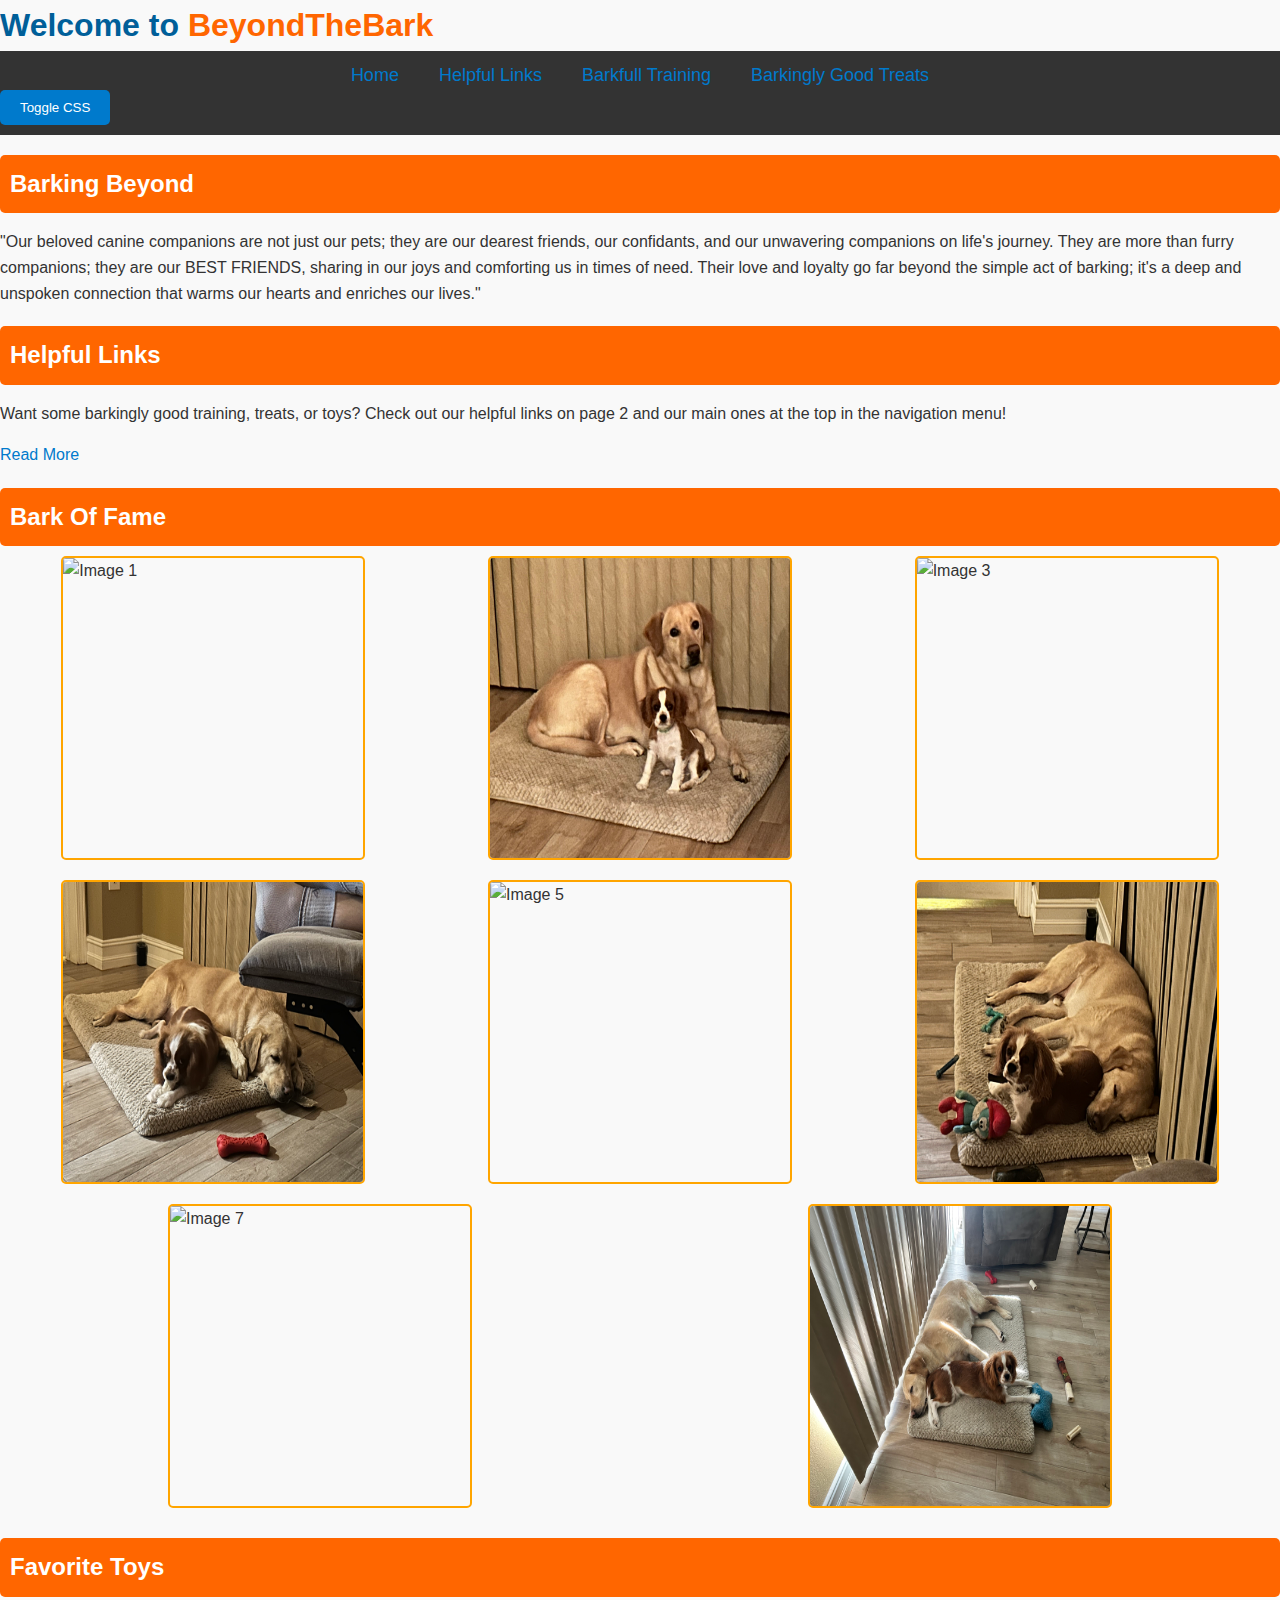
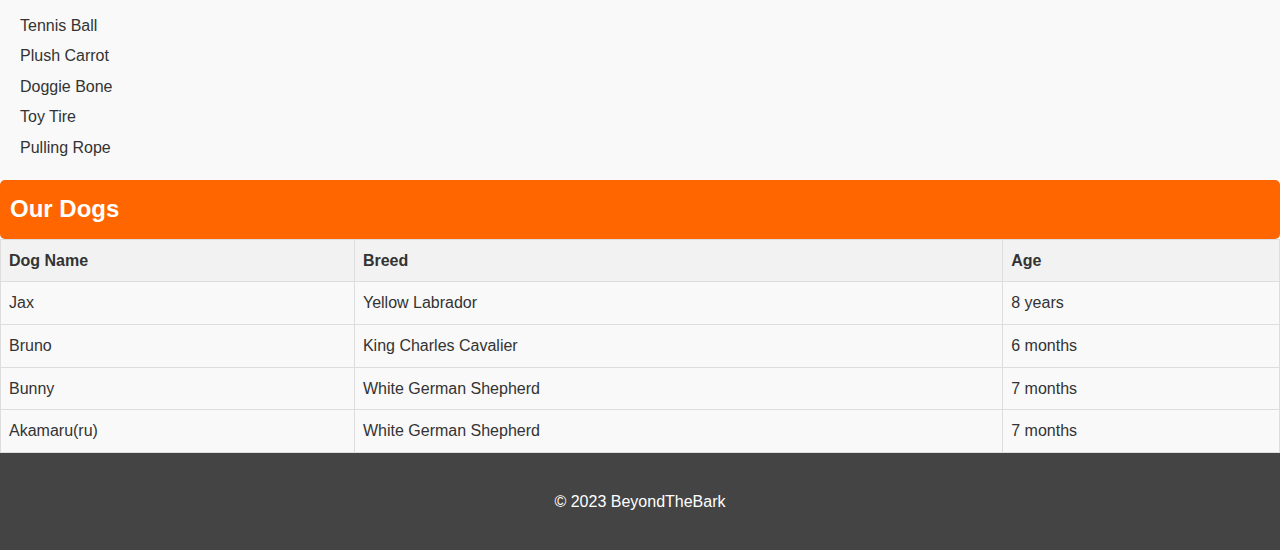
==== index.html @ b08791d7 "Add files via upload" ====
<!DOCTYPE html>
<html lang="en">
<head>
    <meta charset="UTF-8">
    <meta name="viewport" content="width=device-width, initial-scale=1.0">
    <title>BeyondTheBark - Home</title>
    <link rel="stylesheet" href="main.css">
    <script>
        <!--JavaScript for CSS toggle -->
        function toggleStylesheet() {
            const stylesheets = document.querySelectorAll('link[rel="stylesheet"]');
            stylesheets.forEach((stylesheet) => {
                if (stylesheet.href.endsWith('main.css')) {
                    stylesheet.href = 'alternate.css';
                } else if (stylesheet.href.endsWith('alternate.css')) {
                    stylesheet.href = 'main.css';
                }
            });
        }
		
    </script>
</head>
<body>
    <header>
        <h1>Welcome to <span class="logo">BeyondTheBark</span></h1>
        <nav>
            <ul>
                <li><a href="index.html">Home</a></li>
                <li><a href="page2.html">Helpful Links</a></li>
                <li><a href="https://www.youtube.com/watch?v=jFMA5ggFsXU" target="_blank">Barkfull Training</a></li>
                <li><a href="https://www.chewy.com/b/treats-335" target="_blank">Barkingly Good Treats</a></li>
            </ul>
            <button class="button" onclick="toggleStylesheet()">Toggle CSS</button>
        </nav>
    </header>
    <main>
        <article>
            <h2>Barking Beyond</h2>
            <p>"Our beloved canine companions are not just our pets; they are our dearest friends, our confidants, and our unwavering companions on life's journey. 
				They are more than furry companions; 
				they are our BEST FRIENDS, sharing in our joys and comforting us in times of need. 
				Their love and loyalty go far beyond the simple act of barking; 
				it's a deep and unspoken connection that warms our hearts and enriches our lives."</p>
        </article>
        <article>
            <h2>Helpful Links</h2>
            <p>Want some barkingly good training, treats, or toys? Check out our helpful links on page 2 and our main ones at the top in the navigation menu!</p>
            <a class="read-more" href="page2.html">Read More</a>
        </article>

        <!-- Images of Pups -->
        <article>
            <h2>Bark Of Fame</h2>
            <div class="image-container">
				<img src="IMG_8128.jpg" alt="Image 1" width="300" height="300"> 
                <img src="IMG_4503.jpg" alt="Image 2" width="300" height="300">
                <img src="IMG_8127.jpg" alt="Image 3" width="300" height="300">
                <img src="IMG_4953.jpg" alt="Image 4" width="300" height="300">
                <img src="IMG_7802.jpg" alt="Image 5" width="300" height="300">
				<img src="IMG_5043.jpg" alt="Image 6" width="300" height="300">
				<img src="IMG_7655.jpg" alt="Image 7" width="300" height="300">
				<img src="IMG_4983.jpg" alt="Image 8" width="300" height="300">
            </div>
        </article>

        <!-- Unordered List of Toys -->
        <article>
            <h2>Favorite Toys</h2>
            <ul class="custom-list">
                <li>Tennis Ball</li>
                <li>Plush Carrot</li>
                <li>Doggie Bone</li>
                <li>Toy Tire</li>
                <li>Pulling Rope</li>
            </ul>
        </article>

        <!-- Puppy Table -->
        <article>
            <h2>Our Dogs</h2>
			<table class="custom-table">
			<thead>
			<tr>
				<th>Dog Name</th>
				<th>Breed</th>
				<th>Age</th>
			</tr>
		</thead>
		<tbody>
			<tr>
				<td>Jax</td>
				<td>Yellow Labrador</td>
				<td>8 years</td>
			</tr>
			<tr>
				<td>Bruno</td>
				<td>King Charles Cavalier</td>
				<td>6 months</td>
			</tr>
			<tr>
				<td>Bunny</td>
				<td>White German Shepherd</td>
				<td>7 months</td>
			</tr>
			<tr>
				<td>Akamaru(ru)</td>
				<td>White German Shepherd</td>
				<td>7 months</td>
			</tr>
		</tbody>
	</table>

        </article>
    </main>
    <footer>
        <p>&copy; 2023 BeyondTheBark</p>
    </footer>
</body>
</html>
---- main.css ----
html, body {
    margin: 0;
    padding: 0;
}

/* Define default font styles */
body {
    font-family: 'Arial', sans-serif;
    background-color: #f9f9f9;
    color: #333;
    line-height: 1.6;
}

/* Define heading styles */
h1, h2 {
	padding: 10px
	background-color: #black;
    font-family: 'Helvetica', sans-serif;
    color: #007acc;
    margin: 0;
    transition: color 0.3s;
	
}
h2 {
    padding: 10px;
    background-color: #FF6600;
    color: #fff;
    margin-top: 20px;
    border-radius: 5px;
}
article h2:nth-child(3) {
    background-color: #FF6600;
}
h1:hover, h2:hover {
    color: #005f99;
}

/* Define link styles */
a {
    text-decoration: none;
    color: #007acc;
    transition: color 0.3s, transform 0.3s;
}

a:hover {
    text-decoration: underline;
    color: #005f99;
    transform: scale(1.05);
}
 /* Change the color to a different one for visited links */
a:visited {
    color: red;
}


/* Define navigation menu styles */
nav {
    background-color: #333;
    padding: 10px 0;
}

nav ul {
    list-style-type: none;
    margin: 0;
    padding: 0;
    display: flex;
    justify-content: center;
    align-items: center;
}

nav ul li {
    margin: 0 20px;
    font-size: 18px;
}

.logo {
    font-weight: bold;
    color: #ff6600;
}

/* Define footer styles */
footer {
    background-color: #444;
    color: #fff;
    text-align: center;
    padding: 20px 0;
}

.button {
    background-color: #007acc;
    color: #fff;
    padding: 10px 20px;
    border: none;
    border-radius: 5px;
    cursor: pointer;
    transition: background-color 0.3s, transform 0.3s;
}

.button:hover {
    background-color: #005f99;
    transform: scale(1.1);
}

/* Improve image layout */
.image-container {
    display: flex;
    justify-content: space-around;
    flex-wrap: wrap;
}

.image-container img {
    margin: 10px;
}



/* Style custom list */
.custom-list {
    list-style: none;
    padding-left: 20px;
}

.custom-list li {
    margin: 5px 0;
}

/* Style custom table */
.custom-table {
    border-collapse: collapse;
    width: 100%;
}

.custom-table th, .custom-table td {
    border: 1px solid #ddd;
    padding: 8px;
    text-align: left;
}

.custom-table th {
    background-color: #f2f2f2;
}

/* Add hover effect to table rows */
.custom-table tr:hover {
    background-color: #f5f5f5;
}
.image-container img {
    margin: 10px;
    border: 2px solid #FFA500; 
    border-radius: 5px;
}
 @keyframes fadeIn {
            0% {
                opacity: 0;
            }
            100% {
                opacity: 1;
            }
}
img:hover {
            animation: fadeIn 1s ease-in-out;
}
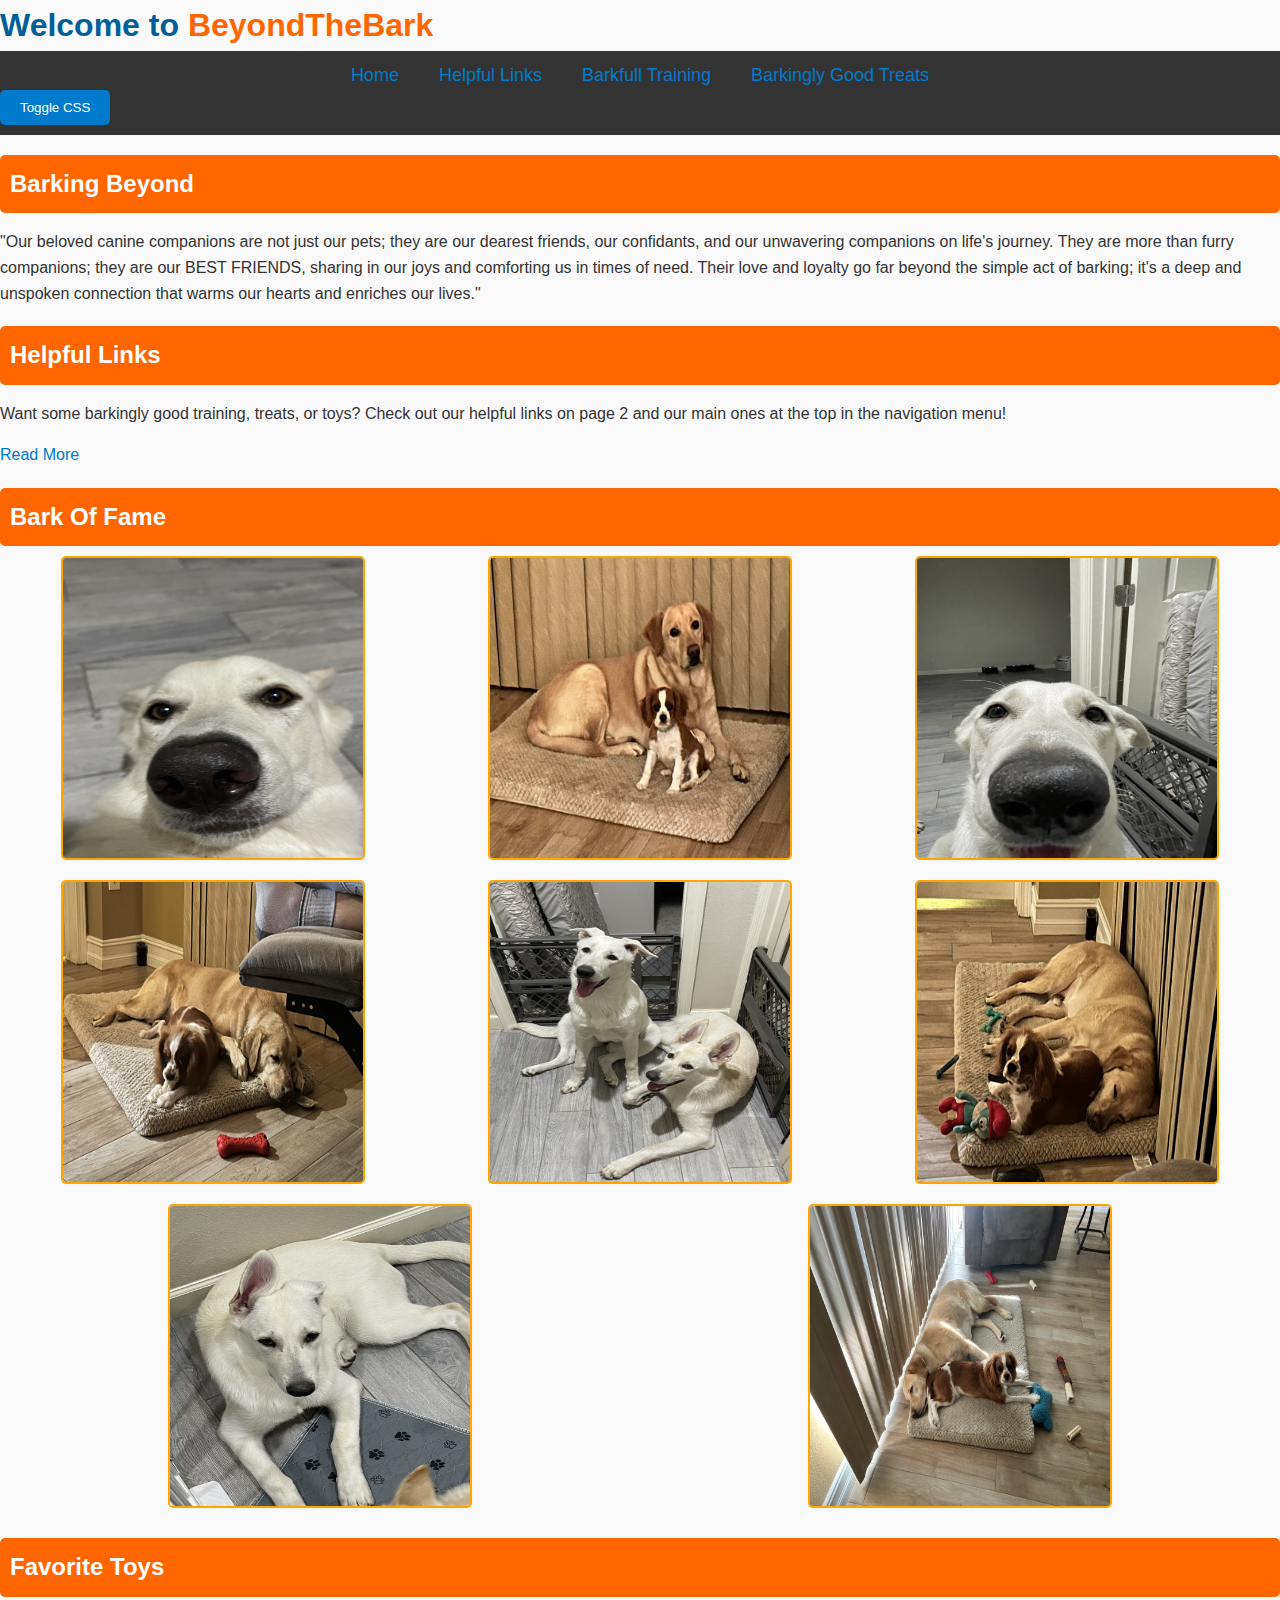
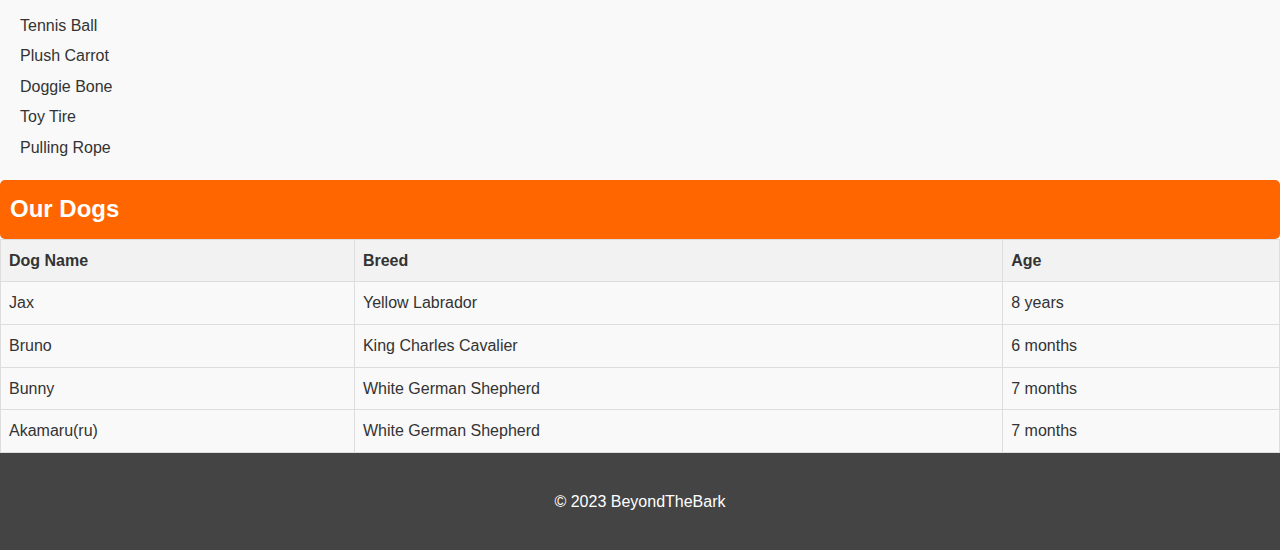
==== commit 05bf2d50: "Add files via upload" ====
--- a/index.html
+++ b/index.html
@@ -52,13 +52,13 @@
         <article>
             <h2>Bark Of Fame</h2>
             <div class="image-container">
-				<img src="IMG_8128.jpg" alt="Image 1" width="300" height="300"> 
+				<img src="IMG_8128.JPG" alt="Image 1" width="300" height="300"> 
                 <img src="IMG_4503.jpg" alt="Image 2" width="300" height="300">
-                <img src="IMG_8127.jpg" alt="Image 3" width="300" height="300">
+                <img src="IMG_8127.JPG" alt="Image 3" width="300" height="300">
                 <img src="IMG_4953.jpg" alt="Image 4" width="300" height="300">
-                <img src="IMG_7802.jpg" alt="Image 5" width="300" height="300">
+                <img src="IMG_7802.JPG" alt="Image 5" width="300" height="300">
 				<img src="IMG_5043.jpg" alt="Image 6" width="300" height="300">
-				<img src="IMG_7655.jpg" alt="Image 7" width="300" height="300">
+				<img src="IMG_7655.JPG" alt="Image 7" width="300" height="300">
 				<img src="IMG_4983.jpg" alt="Image 8" width="300" height="300">
             </div>
         </article>
